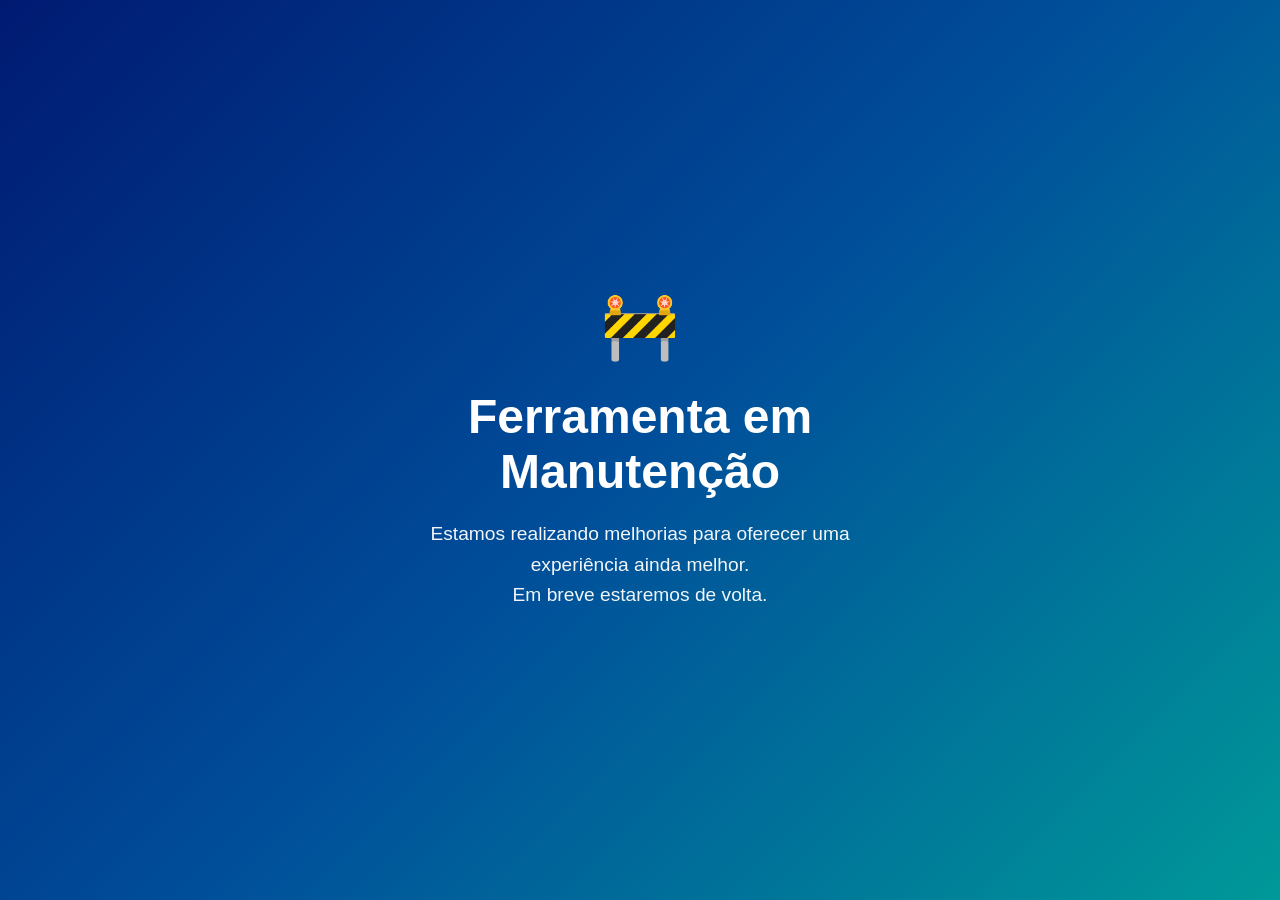
==== FrontEnd/index_manutencao.html @ dca9599e "Rename index.html to index_manutencao.html" ====
<!DOCTYPE html>
<html lang="pt-BR">
<head>
    <meta charset="UTF-8">
    <meta name="viewport" content="width=device-width, initial-scale=1.0">
    <title>Ferramenta de Migração SINAMICS </title>

    <style>
        * {
            margin: 0;
            padding: 0;
            box-sizing: border-box;
        }

        body {
            height: 100vh;
            display: flex;
            justify-content: center;
            align-items: center;

            background: linear-gradient(
                135deg,
                #001A72 0%,
                #004E9A 50%,
                #009999 100%
            );

            font-family: Arial, sans-serif;
            color: white;
            text-align: center;
        }

        .container {
            max-width: 600px;
            padding: 40px;
        }

        h1 {
            font-size: 3rem;
            margin-bottom: 20px;
        }

        p {
            font-size: 1.2rem;
            line-height: 1.6;
            opacity: 0.95;
        }

        .icon {
            font-size: 4rem;
            margin-bottom: 25px;
        }
    </style>
</head>
<body>
    <div class="container">
        <div class="icon">🚧</div>
        <h1>Ferramenta em Manutenção</h1>
        <p>
            Estamos realizando melhorias para oferecer uma experiência ainda melhor.
        </p>
        <p>
            Em breve estaremos de volta.
    </div>
</body>
</html>
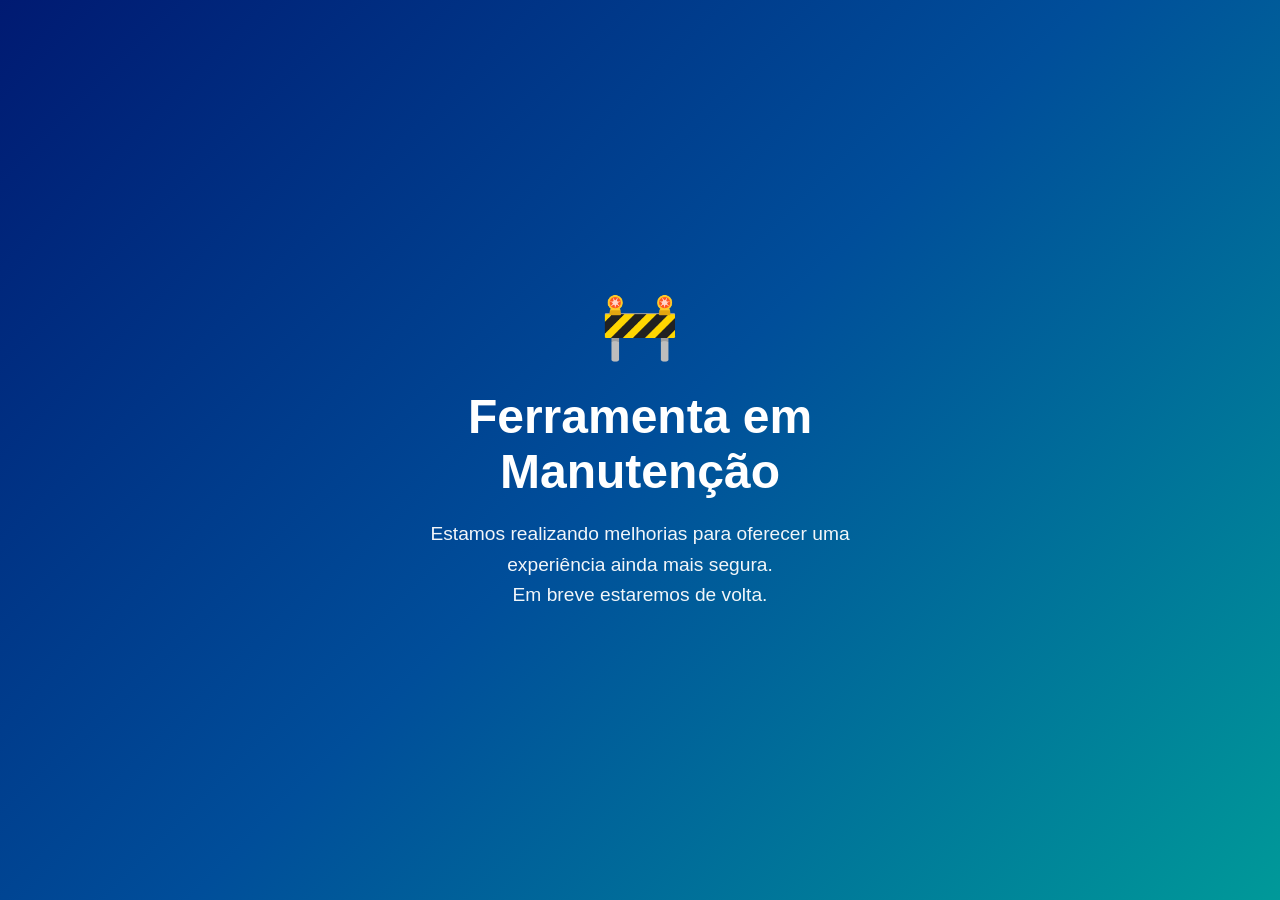
==== commit a8488fc6: "Rename index.html to index_manutencao.html" ====
--- a/FrontEnd/index_manutencao.html
+++ b/FrontEnd/index_manutencao.html
@@ -57,7 +57,7 @@
         <div class="icon">🚧</div>
         <h1>Ferramenta em Manutenção</h1>
         <p>
-            Estamos realizando melhorias para oferecer uma experiência ainda melhor.
+            Estamos realizando melhorias para oferecer uma experiência ainda mais segura.
         </p>
         <p>
             Em breve estaremos de volta.
